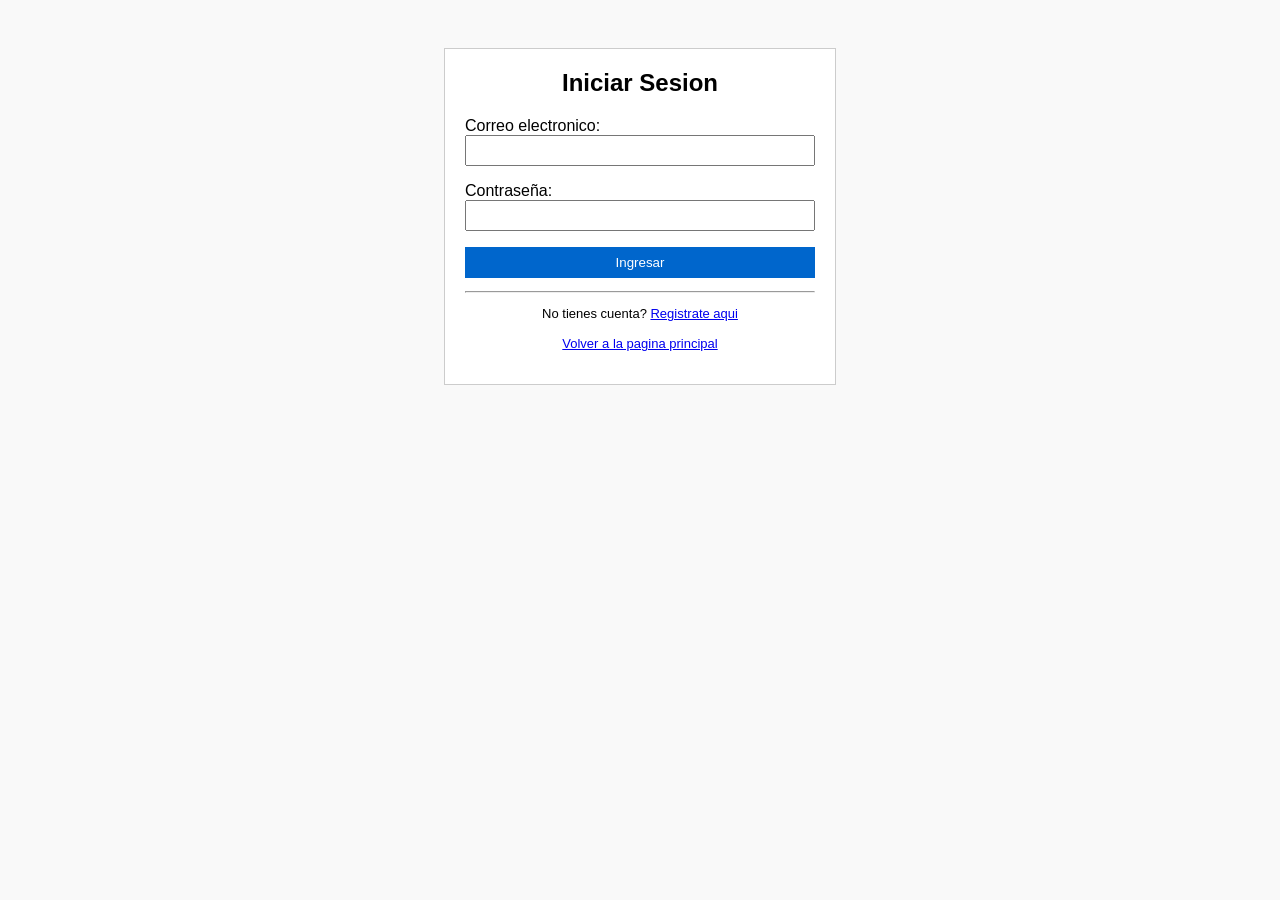
==== login.html @ 8fd9092c "coneccion entre db python y html" ====
<!DOCTYPE html>
<html lang="es">
<head>
    <meta charset="UTF-8">
    <title>Iniciar Sesion - Lyra</title>
</head>
<body style="font-family: Arial, sans-serif; padding: 40px; background-color: #f9f9f9;">

    <div style="background-color: #ffffff; border: 1px solid #cccccc; max-width: 350px; margin: 0 auto; padding: 20px;">
        <h2 style="margin-top: 0; text-align: center;">Iniciar Sesion</h2>

        <form onsubmit="hacerLogin(event)">
            <p>
                <label>Correo electronico:</label><br>
                <input type="email" id="correo" style="width: 100%; box-sizing: border-box; padding: 6px;" required>
            </p>
            <p>
                <label>Contraseña:</label><br>
                <input type="password" id="clave" style="width: 100%; box-sizing: border-box; padding: 6px;" required>
            </p>
            <button type="submit" style="width: 100%; padding: 8px; background-color: #0066cc; color: white; border: none; cursor: pointer;">
                Ingresar
            </button>
        </form>

        <p id="aviso" style="color: red; font-size: 13px; text-align: center;"></p>

        <hr>
        <p style="font-size: 13px; text-align: center;">
            No tienes cuenta? <a href="/registro">Registrate aqui</a><br><br>
            <a href="/">Volver a la pagina principal</a>
        </p>
    </div>

    <script>
        async function hacerLogin(e) {
            e.preventDefault();
            let correo = document.getElementById("correo").value;
            let clave = document.getElementById("clave").value;

            try {
                let respuesta = await fetch("/api/login", {
                    method: "POST",
                    headers: { "Content-Type": "application/json" },
                    body: JSON.stringify({ correo: correo, contraseña: clave })
                });

                let datos = await respuesta.json();

                if (datos.status === "ok") {
                    localStorage.setItem("usuario", JSON.stringify(datos.usuario));
                    window.location.href = "/";
                } else {
                    document.getElementById("aviso").innerText = "Correo o contraseña incorrectos.";
                }
            } catch (error) {
                document.getElementById("aviso").innerText = "Error al conectar con el servidor.";
            }
        }
    </script>

</body>
</html>
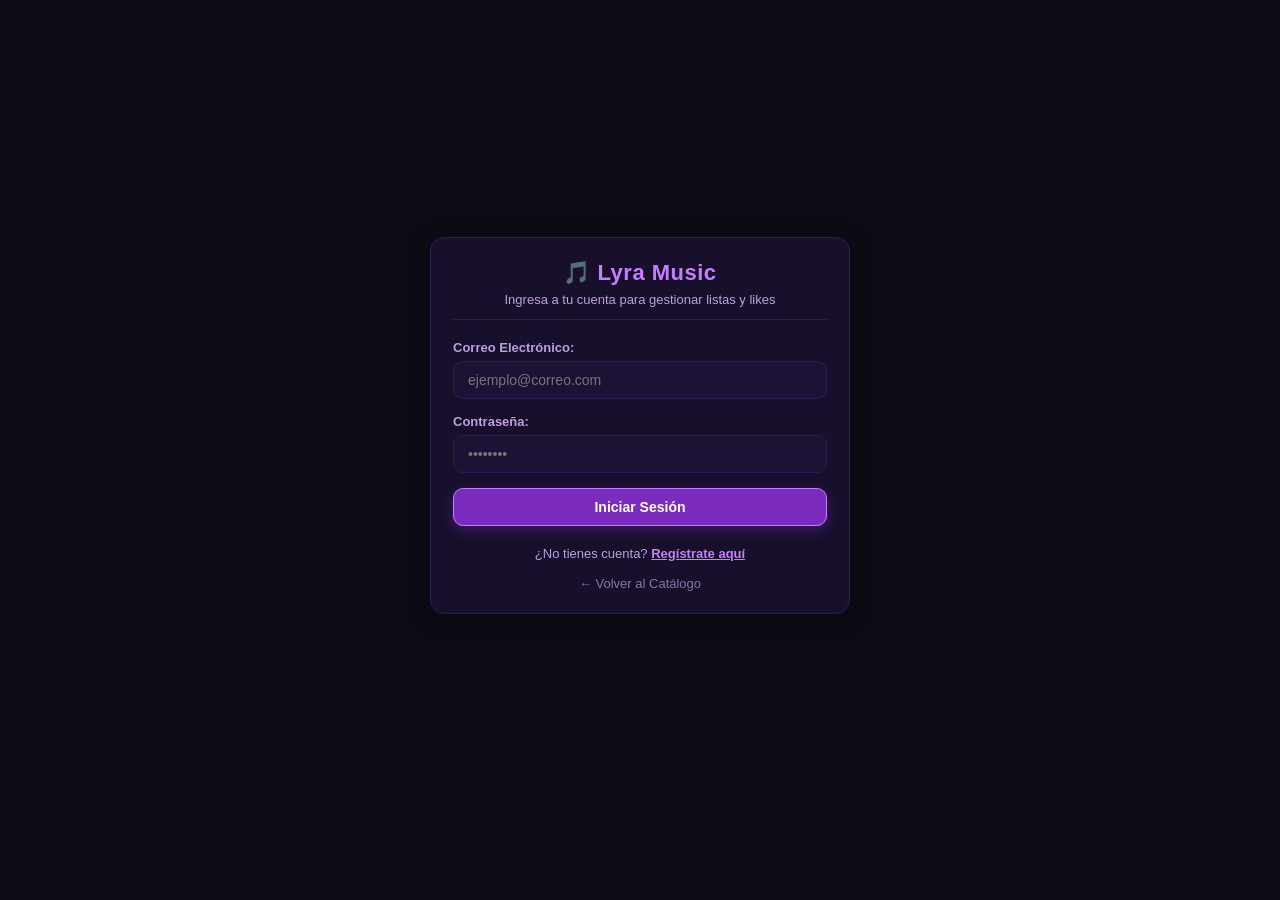
==== commit ba14e83f: "ultimos cambios antes de marchar a la muerte" ====
--- a/login.html
+++ b/login.html
@@ -2,62 +2,60 @@
 <html lang="es">
 <head>
     <meta charset="UTF-8">
-    <title>Iniciar Sesion - Lyra</title>
+    <title>Iniciar Sesión - Lyra Music</title>
+    <link rel="stylesheet" href="/lyra.css">
 </head>
-<body style="font-family: Arial, sans-serif; padding: 40px; background-color: #f9f9f9;">
+<body class="body-auth">
 
-    <div style="background-color: #ffffff; border: 1px solid #cccccc; max-width: 350px; margin: 0 auto; padding: 20px;">
-        <h2 style="margin-top: 0; text-align: center;">Iniciar Sesion</h2>
+    <div class="view-container auth-container">
+        <div class="view-header auth-header">
+            <div class="lyra-nav-title auth-title">🎵 Lyra Music</div>
+            <div class="view-description">Ingresa a tu cuenta para gestionar listas y likes</div>
+        </div>
 
-        <form onsubmit="hacerLogin(event)">
-            <p>
-                <label>Correo electronico:</label><br>
-                <input type="email" id="correo" style="width: 100%; box-sizing: border-box; padding: 6px;" required>
-            </p>
-            <p>
-                <label>Contraseña:</label><br>
-                <input type="password" id="clave" style="width: 100%; box-sizing: border-box; padding: 6px;" required>
-            </p>
-            <button type="submit" style="width: 100%; padding: 8px; background-color: #0066cc; color: white; border: none; cursor: pointer;">
-                Ingresar
-            </button>
+        <form onsubmit="iniciarSesion(event)">
+            <div class="form-group">
+                <label class="form-label" for="correo">Correo Electrónico:</label>
+                <input type="email" id="correo" class="form-input" placeholder="ejemplo@correo.com" required>
+            </div>
+            <div class="form-group">
+                <label class="form-label" for="clave">Contraseña:</label>
+                <input type="password" id="clave" class="form-input" placeholder="••••••••" required>
+            </div>
+            <button type="submit" class="btn-submit auth-btn-submit">Iniciar Sesión</button>
         </form>
 
-        <p id="aviso" style="color: red; font-size: 13px; text-align: center;"></p>
+        <p id="aviso" class="auth-aviso"></p>
 
-        <hr>
-        <p style="font-size: 13px; text-align: center;">
-            No tienes cuenta? <a href="/registro">Registrate aqui</a><br><br>
-            <a href="/">Volver a la pagina principal</a>
-        </p>
+        <div class="auth-footer">
+            ¿No tienes cuenta? <a href="/registro" class="auth-link-alt">Regístrate aquí</a>
+            <br><br>
+            <a href="/catalogo" class="auth-link-back">← Volver al Catálogo</a>
+        </div>
     </div>
 
     <script>
-        async function hacerLogin(e) {
+        async function iniciarSesion(e) {
             e.preventDefault();
-            let correo = document.getElementById("correo").value;
-            let clave = document.getElementById("clave").value;
+            let c = document.getElementById("correo").value;
+            let p = document.getElementById("clave").value;
+            let aviso = document.getElementById("aviso");
 
-            try {
-                let respuesta = await fetch("/api/login", {
-                    method: "POST",
-                    headers: { "Content-Type": "application/json" },
-                    body: JSON.stringify({ correo: correo, contraseña: clave })
-                });
+            let res = await fetch("/api/login", {
+                method: "POST",
+                headers: { "Content-Type": "application/json" },
+                body: JSON.stringify({ correo: c, contraseña: p })
+            });
 
-                let datos = await respuesta.json();
-
-                if (datos.status === "ok") {
-                    localStorage.setItem("usuario", JSON.stringify(datos.usuario));
-                    window.location.href = "/";
-                } else {
-                    document.getElementById("aviso").innerText = "Correo o contraseña incorrectos.";
-                }
-            } catch (error) {
-                document.getElementById("aviso").innerText = "Error al conectar con el servidor.";
+            let datos = await res.json();
+            if (datos.status === "ok") {
+                localStorage.setItem("usuario", JSON.stringify(datos.usuario));
+                document.cookie = "usuario_id=" + datos.usuario.id + "; path=/; max-age=31536000";
+                window.location.href = "/catalogo?u=" + datos.usuario.id;
+            } else {
+                aviso.innerText = datos.mensaje || "Credenciales incorrectas.";
             }
         }
     </script>
-
 </body>
 </html>
--- a/lyra.css
+++ b/lyra.css
@@ -0,0 +1,1162 @@
+/* variables y estilos base */
+:root {
+    --bg-dark: #0D0B14;
+    --bg-surface: #170F2B;
+    --bg-surface-elevated: #241643;
+    --bg-card: #1C1236;
+    --bg-card-hover: #26194A;
+    --border-subtle: #2E1D54;
+    --border-glow: #7B2CBF;
+    --primary: #7B2CBF;
+    --primary-hover: #9D4EDD;
+    --accent-glow: #C77DFF;
+    --text-white: #FFFFFF;
+    --text-muted: #BCA0DC;
+    --text-dim: #8A72A8;
+    --accent-cyan: #38BDF8;
+    --accent-amber: #FBBF24;
+    --accent-rose: #EC4899;
+    --radius-sm: 6px;
+    --radius-md: 10px;
+    --radius-lg: 14px;
+}
+
+* {
+    box-sizing: border-box;
+    margin: 0;
+    padding: 0;
+}
+
+body {
+    background-color: var(--bg-dark);
+    color: var(--text-white);
+    font-family: -apple-system, BlinkMacSystemFont, "Segoe UI", Roboto, Helvetica, Arial, sans-serif;
+    padding: 20px;
+    padding-bottom: 120px;
+    min-height: 100vh;
+}
+
+/* barra de navegacion */
+.lyra-nav {
+    background: var(--bg-surface);
+    border: 1px solid var(--border-subtle);
+    border-radius: var(--radius-lg);
+    padding: 16px 22px;
+    margin-bottom: 25px;
+    box-shadow: 0 4px 20px rgba(0, 0, 0, 0.4);
+}
+
+.lyra-nav-header {
+    display: flex;
+    justify-content: space-between;
+    align-items: center;
+    border-bottom: 1px solid var(--border-subtle);
+    padding-bottom: 12px;
+    margin-bottom: 14px;
+}
+
+.lyra-nav-title {
+    font-size: 22px;
+    font-weight: 800;
+    color: var(--accent-glow);
+    display: flex;
+    align-items: center;
+    gap: 8px;
+    letter-spacing: 0.5px;
+}
+
+.lyra-nav-subtitle {
+    font-size: 13px;
+    color: var(--text-dim);
+}
+
+.lyra-nav-user {
+    font-size: 13px;
+    color: var(--text-muted);
+}
+
+.lyra-nav-user b {
+    color: var(--text-white);
+}
+
+.lyra-nav-user a {
+    color: var(--accent-glow);
+    text-decoration: none;
+    margin-left: 8px;
+    font-weight: 600;
+}
+
+.lyra-nav-user a:hover {
+    text-decoration: underline;
+}
+
+.lyra-nav-links {
+    display: flex;
+    gap: 12px;
+    flex-wrap: wrap;
+}
+
+.lyra-nav-links a {
+    text-decoration: none;
+    color: var(--text-muted);
+    font-size: 14px;
+    font-weight: 600;
+    padding: 8px 16px;
+    border-radius: var(--radius-md);
+    border: 1px solid transparent;
+    transition: all 0.2s ease;
+}
+
+.lyra-nav-links a:hover {
+    color: var(--text-white);
+    background: var(--bg-surface-elevated);
+    border-color: var(--border-subtle);
+}
+
+.lyra-nav-links a.active {
+    color: var(--text-white);
+    background: var(--primary);
+    border-color: var(--accent-glow);
+    box-shadow: 0 0 12px rgba(199, 125, 255, 0.35);
+}
+
+/* contenedor principal */
+.view-container {
+    background: var(--bg-surface);
+    border: 1px solid var(--border-subtle);
+    border-radius: var(--radius-lg);
+    padding: 22px;
+    box-shadow: 0 4px 25px rgba(0, 0, 0, 0.35);
+}
+
+.view-header {
+    border-bottom: 1px solid var(--border-subtle);
+    padding-bottom: 12px;
+    margin-bottom: 20px;
+}
+
+.view-title {
+    font-size: 20px;
+    font-weight: 700;
+    color: var(--text-white);
+    margin-bottom: 4px;
+}
+
+.view-description {
+    font-size: 13px;
+    color: var(--text-muted);
+}
+
+/* buscador */
+.search-bar-wrapper {
+    margin-bottom: 25px;
+    display: flex;
+    gap: 14px;
+    align-items: center;
+    flex-wrap: wrap;
+}
+
+.search-input-box {
+    position: relative;
+    width: 100%;
+    max-width: 480px;
+}
+
+.search-icon {
+    position: absolute;
+    left: 14px;
+    top: 50%;
+    transform: translateY(-50%);
+    font-size: 15px;
+    opacity: 0.65;
+    pointer-events: none;
+}
+
+.search-input {
+    padding-left: 42px !important;
+    width: 100%;
+}
+
+.search-counter {
+    font-size: 13.5px;
+    color: var(--text-muted);
+    font-weight: 600;
+}
+
+/* tarjetas de canciones */
+.cards-grid {
+    display: grid;
+    grid-template-columns: repeat(auto-fill, minmax(285px, 1fr));
+    gap: 18px;
+    margin-top: 15px;
+}
+
+.music-track-card {
+    position: relative;
+    background: var(--bg-card);
+    border: 1px solid var(--border-subtle);
+    border-radius: var(--radius-lg);
+    overflow: hidden;
+    display: flex;
+    flex-direction: column;
+    transition: transform 0.2s ease, border-color 0.2s ease, box-shadow 0.2s ease;
+}
+
+.music-track-card:hover {
+    transform: translateY(-3px);
+    border-color: var(--accent-glow);
+    box-shadow: 0 8px 24px rgba(123, 44, 191, 0.25);
+}
+
+.music-thumb-box {
+    position: relative;
+    width: 100%;
+    height: 160px;
+    overflow: hidden;
+    background: #000;
+}
+
+.music-thumb-box img {
+    width: 100%;
+    height: 100%;
+    object-fit: cover;
+    transition: transform 0.3s ease;
+    display: block;
+}
+
+.music-track-card:hover .music-thumb-box img {
+    transform: scale(1.05);
+}
+
+.music-track-info {
+    padding: 14px;
+    display: flex;
+    flex-direction: column;
+    flex: 1;
+}
+
+.music-track-title {
+    font-size: 14.5px;
+    font-weight: 700;
+    color: var(--text-white);
+    margin-bottom: 5px;
+    white-space: nowrap;
+    overflow: hidden;
+    text-overflow: ellipsis;
+}
+
+.music-track-artist {
+    font-size: 12px;
+    color: var(--accent-glow);
+    margin-bottom: 10px;
+    display: flex;
+    align-items: center;
+    gap: 5px;
+}
+
+.music-track-artist span {
+    opacity: 0.7;
+    color: var(--text-muted);
+}
+
+.music-meta-tags {
+    display: flex;
+    gap: 6px;
+    flex-wrap: wrap;
+    margin-bottom: 12px;
+}
+
+.badge {
+    font-size: 11px;
+    font-weight: 600;
+    padding: 2px 8px;
+    border-radius: var(--radius-sm);
+    display: inline-flex;
+    align-items: center;
+    gap: 4px;
+}
+
+.badge-top {
+    background: rgba(236, 72, 153, 0.18);
+    color: var(--accent-rose);
+    border: 1px solid rgba(236, 72, 153, 0.4);
+}
+
+/* botones de accion */
+.music-card-actions {
+    display: flex;
+    flex-direction: column;
+    gap: 8px;
+    margin-top: auto;
+    padding-top: 10px;
+    border-top: 1px solid rgba(255, 255, 255, 0.06);
+}
+
+.music-actions-bar {
+    display: flex;
+    align-items: center;
+    justify-content: space-between;
+}
+
+.btn-group {
+    display: inline-flex;
+    background: var(--bg-surface-elevated);
+    border: 1px solid var(--border-subtle);
+    border-radius: var(--radius-md);
+    overflow: hidden;
+}
+
+.btn-action {
+    background: transparent;
+    color: var(--text-white);
+    border: none;
+    padding: 6px 10px;
+    font-size: 12px;
+    font-weight: 600;
+    cursor: pointer;
+    transition: background 0.15s ease, color 0.15s ease;
+    display: inline-flex;
+    align-items: center;
+    gap: 4px;
+    border-right: 1px solid var(--border-subtle);
+}
+
+.btn-action:last-child {
+    border-right: none;
+}
+
+.btn-action:hover {
+    background: var(--primary);
+}
+
+.btn-escuchar {
+    padding: 6px 12px;
+}
+
+.btn-action.btn-like-active {
+    color: #EC4899;
+    background: rgba(236, 72, 153, 0.18);
+}
+
+.btn-action.btn-like-active:hover {
+    background: rgba(236, 72, 153, 0.32);
+}
+
+.btn-trash {
+    background: transparent;
+    border: none;
+    color: var(--text-dim);
+    font-size: 14px;
+    cursor: pointer;
+    padding: 4px;
+    transition: color 0.15s ease;
+}
+
+.btn-trash:hover {
+    color: #f87171;
+}
+
+/* formularios */
+.form-group {
+    margin-bottom: 15px;
+}
+
+.form-label {
+    display: block;
+    font-size: 13px;
+    font-weight: 600;
+    color: var(--text-muted);
+    margin-bottom: 6px;
+}
+
+.form-input {
+    width: 100%;
+    padding: 10px 14px;
+    background: var(--bg-card);
+    border: 1px solid var(--border-subtle);
+    border-radius: var(--radius-md);
+    color: var(--text-white);
+    font-size: 14px;
+    outline: none;
+    transition: border-color 0.2s ease, box-shadow 0.2s ease;
+}
+
+.form-input:focus {
+    border-color: var(--accent-glow);
+    box-shadow: 0 0 10px rgba(199, 125, 255, 0.3);
+}
+
+.btn-submit {
+    background: var(--primary);
+    color: var(--text-white);
+    border: 1px solid var(--accent-glow);
+    border-radius: var(--radius-md);
+    padding: 10px 20px;
+    font-size: 14px;
+    font-weight: 700;
+    cursor: pointer;
+    transition: all 0.2s ease;
+    box-shadow: 0 4px 14px rgba(123, 44, 191, 0.4);
+}
+
+.btn-submit:hover {
+    background: var(--primary-hover);
+    box-shadow: 0 6px 18px rgba(199, 125, 255, 0.5);
+}
+
+/* reproductor de audio */
+.player-bar {
+    position: fixed;
+    bottom: 0;
+    left: 0;
+    width: 100%;
+    background: rgba(20, 13, 38, 0.95);
+    backdrop-filter: blur(10px);
+    border-top: 2px solid var(--primary);
+    padding: 12px 24px;
+    display: none;
+    align-items: center;
+    justify-content: space-between;
+    z-index: 1000;
+    box-shadow: 0 -4px 20px rgba(0, 0, 0, 0.5);
+}
+
+.player-info {
+    display: flex;
+    align-items: center;
+    gap: 14px;
+    min-width: 240px;
+}
+
+.player-thumb {
+    width: 44px;
+    height: 44px;
+    border-radius: var(--radius-sm);
+    object-fit: cover;
+    border: 1px solid var(--border-subtle);
+}
+
+.player-title {
+    font-size: 13.5px;
+    font-weight: 700;
+    color: var(--text-white);
+}
+
+.player-artist {
+    font-size: 11.5px;
+    color: var(--accent-glow);
+}
+
+.player-controls {
+    flex-grow: 1;
+    max-width: 600px;
+    margin: 0 20px;
+    display: flex;
+    align-items: center;
+    gap: 10px;
+}
+
+.btn-player-nav {
+    background: rgba(255, 255, 255, 0.08);
+    border: 1px solid var(--border-subtle);
+    color: var(--text-white);
+    width: 36px;
+    height: 36px;
+    border-radius: 50%;
+    display: inline-flex;
+    align-items: center;
+    justify-content: center;
+    font-size: 14px;
+    cursor: pointer;
+    transition: all 0.2s ease;
+    flex-shrink: 0;
+}
+
+.btn-player-nav:hover {
+    background: var(--accent-glow);
+    border-color: var(--accent-glow);
+    color: #ffffff;
+    transform: scale(1.1);
+    box-shadow: 0 0 12px rgba(123, 44, 191, 0.5);
+}
+
+.player-audio-element {
+    width: 100%;
+    height: 36px;
+    outline: none;
+}
+
+.player-close {
+    background: var(--bg-surface-elevated);
+    color: var(--text-muted);
+    border: 1px solid var(--border-subtle);
+    padding: 6px 12px;
+    border-radius: var(--radius-sm);
+    cursor: pointer;
+    font-size: 12px;
+    transition: all 0.15s ease;
+}
+
+.player-close:hover {
+    color: var(--text-white);
+    background: var(--primary);
+}
+
+/* mis listas */
+.playlist-create-box {
+    background: var(--bg-card);
+    border: 1px solid var(--border-subtle);
+    border-radius: var(--radius-md);
+    padding: 18px;
+    margin-bottom: 25px;
+}
+
+.playlist-create-form {
+    display: flex;
+    gap: 12px;
+    align-items: center;
+    flex-wrap: wrap;
+}
+
+.playlist-create-label {
+    font-size: 14px;
+    font-weight: 600;
+    color: var(--text-muted);
+}
+
+.playlist-create-input {
+    width: 280px !important;
+}
+
+.playlist-create-btn {
+    padding: 10px 18px;
+}
+
+.playlists-grid {
+    display: grid;
+    grid-template-columns: repeat(auto-fill, minmax(260px, 1fr));
+    gap: 20px;
+    margin-top: 20px;
+}
+
+.playlist-card-wrapper {
+    position: relative;
+    border-radius: var(--radius-lg);
+}
+
+.playlist-card {
+    background: var(--bg-card);
+    border: 1px solid var(--border-subtle);
+    border-radius: var(--radius-lg);
+    overflow: hidden;
+    text-decoration: none;
+    color: var(--text-white);
+    display: flex;
+    flex-direction: column;
+    transition: transform 0.2s ease, border-color 0.2s ease, box-shadow 0.2s ease;
+    cursor: pointer;
+}
+
+.playlist-card:hover {
+    transform: translateY(-4px);
+    border-color: var(--accent-glow);
+    box-shadow: 0 8px 24px rgba(123, 44, 191, 0.35);
+}
+
+.playlist-cover-box {
+    position: relative;
+    width: 100%;
+    height: 160px;
+    background: linear-gradient(135deg, #241643 0%, #170F2B 100%);
+    display: flex;
+    align-items: center;
+    justify-content: center;
+    overflow: hidden;
+}
+
+.playlist-cover-box img {
+    width: 100%;
+    height: 100%;
+    object-fit: cover;
+    opacity: 0.65;
+    transition: transform 0.3s ease, opacity 0.3s ease;
+}
+
+.playlist-card:hover .playlist-cover-box img {
+    transform: scale(1.06);
+    opacity: 0.85;
+}
+
+.playlist-cover-badge {
+    position: absolute;
+    font-size: 38px;
+    filter: drop-shadow(0 4px 10px rgba(0,0,0,0.6));
+}
+
+.playlist-card-body {
+    padding: 16px;
+    display: flex;
+    flex-direction: column;
+    gap: 4px;
+}
+
+.playlist-card-title {
+    font-size: 16px;
+    font-weight: 700;
+    color: var(--text-white);
+    white-space: nowrap;
+    overflow: hidden;
+    text-overflow: ellipsis;
+}
+
+.playlist-card-sub {
+    font-size: 13px;
+    color: var(--text-muted);
+}
+
+.playlist-card-favorites {
+    border-color: rgba(236, 72, 153, 0.45) !important;
+}
+
+.playlist-cover-favorites {
+    background: linear-gradient(135deg, #7B2CBF, #EC4899) !important;
+}
+
+.playlist-card-body-padded {
+    padding-right: 48px;
+}
+
+.btn-delete-playlist {
+    position: absolute;
+    top: 10px;
+    right: 10px;
+    width: 32px;
+    height: 32px;
+    border-radius: 50%;
+    background: rgba(18, 12, 33, 0.88);
+    border: 1px solid rgba(239, 68, 68, 0.45);
+    color: #ef4444;
+    display: flex;
+    align-items: center;
+    justify-content: center;
+    font-size: 13.5px;
+    cursor: pointer;
+    transition: all 0.2s ease;
+    z-index: 10;
+    backdrop-filter: blur(8px);
+}
+
+.btn-delete-playlist:hover {
+    background: #ef4444;
+    color: #ffffff;
+    transform: scale(1.12);
+    box-shadow: 0 4px 14px rgba(239, 68, 68, 0.5);
+    border-color: #ef4444;
+}
+
+/* detalle de playlist */
+.btn-back {
+    display: inline-flex;
+    align-items: center;
+    gap: 6px;
+    color: var(--accent-glow);
+    text-decoration: none;
+    font-size: 13.5px;
+    font-weight: 600;
+    margin-bottom: 12px;
+}
+
+.btn-back:hover {
+    text-decoration: underline;
+}
+
+.playlist-header-box {
+    display: flex;
+    gap: 24px;
+    align-items: center;
+    margin-bottom: 25px;
+    flex-wrap: wrap;
+    background: var(--bg-card);
+    border: 1px solid var(--border-subtle);
+    border-radius: var(--radius-lg);
+    padding: 22px;
+}
+
+.playlist-big-cover {
+    width: 150px;
+    height: 150px;
+    border-radius: var(--radius-md);
+    overflow: hidden;
+    position: relative;
+    box-shadow: 0 4px 20px rgba(0,0,0,0.5);
+    background: #000;
+    flex-shrink: 0;
+}
+
+.playlist-big-cover img {
+    width: 100%;
+    height: 100%;
+    object-fit: cover;
+}
+
+.playlist-header-meta {
+    flex: 1;
+    display: flex;
+    flex-direction: column;
+    gap: 8px;
+}
+
+.playlist-header-row {
+    display: flex;
+    align-items: center;
+    justify-content: space-between;
+    flex-wrap: wrap;
+    gap: 15px;
+}
+
+.playlist-badge-label {
+    font-size: 13px;
+    color: var(--accent-glow);
+    text-transform: uppercase;
+    font-weight: bold;
+    letter-spacing: 1px;
+}
+
+.playlist-main-title {
+    font-size: 28px;
+    font-weight: 800;
+    color: var(--text-white);
+    margin: 0;
+}
+
+.playlist-track-count {
+    font-size: 14px;
+    color: var(--text-muted);
+    margin-top: 4px;
+}
+
+.playlist-play-all-btn {
+    margin-top: 10px;
+    display: inline-flex;
+    align-items: center;
+    gap: 8px;
+}
+
+.btn-danger-outline {
+    background: rgba(239, 68, 68, 0.12);
+    border: 1px solid rgba(239, 68, 68, 0.45);
+    color: #f87171;
+    padding: 9px 18px;
+    border-radius: 8px;
+    font-size: 13.5px;
+    font-weight: 600;
+    cursor: pointer;
+    display: inline-flex;
+    align-items: center;
+    gap: 8px;
+    transition: all 0.2s ease;
+}
+
+.btn-danger-outline:hover {
+    background: #ef4444;
+    color: #ffffff;
+    border-color: #ef4444;
+    box-shadow: 0 4px 14px rgba(239, 68, 68, 0.4);
+    transform: translateY(-2px);
+}
+
+/* agregar cancion a lista */
+.add-back-wrapper {
+    margin-bottom: 20px;
+}
+
+.add-back-btn {
+    display: inline-flex;
+    align-items: center;
+    gap: 8px;
+    text-decoration: none;
+    padding: 8px 16px;
+}
+
+.add-selected-track-card {
+    background: var(--bg-card);
+    border: 1px solid var(--border-subtle);
+    border-radius: var(--radius-md);
+    padding: 18px 22px;
+    display: flex;
+    align-items: center;
+    gap: 18px;
+    margin-bottom: 25px;
+}
+
+.add-track-icon {
+    width: 55px;
+    height: 55px;
+    border-radius: 10px;
+    background: linear-gradient(135deg, var(--accent-glow), var(--accent-cyan));
+    display: flex;
+    align-items: center;
+    justify-content: center;
+    font-size: 26px;
+    flex-shrink: 0;
+}
+
+.add-track-badge {
+    margin-bottom: 4px;
+    display: inline-block;
+}
+
+.add-track-title {
+    font-size: 18px;
+    font-weight: 800;
+    color: var(--text-white);
+    margin-top: 4px;
+}
+
+.add-track-artist {
+    font-size: 13.5px;
+    color: var(--text-muted);
+}
+
+.add-select-wrapper {
+    background: var(--bg-card);
+    border: 1px solid var(--border-subtle);
+    border-radius: var(--radius-md);
+    padding: 18px 22px;
+    margin-bottom: 25px;
+}
+
+.add-select-label {
+    display: block;
+    font-size: 14px;
+    font-weight: bold;
+    color: var(--accent-glow);
+    margin-bottom: 8px;
+}
+
+.add-select-input {
+    width: 100%;
+    max-width: 550px;
+    padding: 10px 14px;
+    font-size: 14px;
+}
+
+.add-section-title {
+    font-size: 17px;
+    font-weight: 700;
+    color: var(--text-white);
+    margin-bottom: 14px;
+}
+
+.add-lists-container {
+    display: flex;
+    flex-direction: column;
+    gap: 12px;
+    max-width: 650px;
+}
+
+.add-playlist-select-item {
+    background: var(--bg-card);
+    border: 1px solid var(--border-subtle);
+    border-radius: var(--radius-md);
+    padding: 16px 20px;
+    display: flex;
+    justify-content: space-between;
+    align-items: center;
+    transition: all 0.2s ease;
+}
+
+.add-playlist-select-item:hover {
+    border-color: var(--accent-glow);
+    background: var(--bg-card-hover);
+    transform: translateY(-2px);
+    box-shadow: 0 4px 15px rgba(123, 44, 191, 0.25);
+}
+
+.add-playlist-item-left {
+    display: flex;
+    align-items: center;
+    gap: 15px;
+}
+
+.add-playlist-folder-icon {
+    width: 44px;
+    height: 44px;
+    border-radius: 8px;
+    background: linear-gradient(135deg, #7B2CBF, #3B82F6);
+    display: flex;
+    align-items: center;
+    justify-content: center;
+    font-size: 22px;
+    flex-shrink: 0;
+}
+
+.add-playlist-name {
+    font-size: 16px;
+    font-weight: 700;
+    color: var(--text-white);
+}
+
+.add-playlist-count {
+    font-size: 13px;
+    color: var(--text-muted);
+}
+
+.add-playlist-btn-submit {
+    padding: 10px 18px;
+    font-size: 13.5px;
+}
+
+.add-create-new-box {
+    margin-top: 30px;
+    background: rgba(28, 18, 54, 0.45);
+    border: 1px dashed var(--accent-glow);
+    border-radius: var(--radius-md);
+    padding: 22px;
+    max-width: 650px;
+}
+
+.add-create-title {
+    font-size: 15px;
+    font-weight: 700;
+    color: var(--text-white);
+    margin-bottom: 6px;
+}
+
+.add-create-desc {
+    font-size: 13px;
+    color: var(--text-muted);
+    margin-bottom: 14px;
+}
+
+.add-create-form {
+    display: flex;
+    gap: 10px;
+    flex-wrap: wrap;
+}
+
+.add-create-input {
+    flex: 1;
+    min-width: 220px;
+}
+
+.add-create-btn {
+    padding: 10px 20px;
+}
+
+.add-feedback-banner {
+    display: none;
+    margin-top: 25px;
+    padding: 18px;
+    border-radius: var(--radius-md);
+    max-width: 650px;
+}
+
+/* subir musica */
+.upload-card-box {
+    background: var(--bg-card);
+    border: 1px solid var(--border-subtle);
+    border-radius: var(--radius-md);
+    padding: 25px;
+    max-width: 650px;
+}
+
+.upload-feedback-msg {
+    font-size: 13.5px;
+    font-weight: bold;
+    margin-top: 15px;
+}
+
+/* login y registro */
+.body-auth {
+    display: flex;
+    align-items: center;
+    justify-content: center;
+}
+
+.auth-container {
+    max-width: 420px;
+    width: 100%;
+    margin-top: 50px;
+}
+
+.auth-header {
+    text-align: center;
+}
+
+.auth-title {
+    justify-content: center;
+    margin-bottom: 6px;
+}
+
+.auth-btn-submit {
+    width: 100%;
+}
+
+.auth-aviso {
+    font-size: 13px;
+    color: #f87171;
+    margin-top: 12px;
+    text-align: center;
+}
+
+.auth-footer {
+    margin-top: 20px;
+    text-align: center;
+    font-size: 13px;
+    color: var(--text-muted);
+}
+
+.auth-link-alt {
+    color: var(--accent-glow);
+    font-weight: 600;
+}
+
+.auth-link-back {
+    color: var(--text-dim);
+    text-decoration: none;
+}
+
+.auth-link-back:hover {
+    text-decoration: underline;
+}
+
+/* modales y notificaciones */
+.lyra-modal-overlay {
+    position: fixed;
+    top: 0;
+    left: 0;
+    width: 100vw;
+    height: 100vh;
+    background: rgba(6, 3, 14, 0.78);
+    backdrop-filter: blur(8px);
+    display: flex;
+    align-items: center;
+    justify-content: center;
+    z-index: 99999;
+    animation: fadeIn 0.2s ease;
+}
+
+.lyra-modal-box {
+    background: var(--bg-card);
+    border: 1px solid rgba(239, 68, 68, 0.4);
+    border-radius: var(--radius-lg);
+    padding: 28px 32px;
+    max-width: 440px;
+    width: 90%;
+    box-shadow: 0 20px 50px rgba(0, 0, 0, 0.8), 0 0 25px rgba(239, 68, 68, 0.25);
+    text-align: center;
+    animation: scaleUp 0.2s ease;
+}
+
+.lyra-modal-icon {
+    font-size: 42px;
+    margin-bottom: 12px;
+}
+
+.lyra-modal-title {
+    font-size: 19px;
+    font-weight: 800;
+    color: var(--text-white);
+    margin-bottom: 8px;
+}
+
+.lyra-modal-desc {
+    font-size: 14px;
+    color: var(--text-muted);
+    line-height: 1.5;
+    margin-bottom: 24px;
+}
+
+.lyra-modal-actions {
+    display: flex;
+    gap: 12px;
+    justify-content: center;
+}
+
+.btn-cancel {
+    background: rgba(255, 255, 255, 0.08);
+    border: 1px solid var(--border-subtle);
+    color: var(--text-white);
+    padding: 10px 20px;
+    border-radius: 8px;
+    font-size: 14px;
+    font-weight: 600;
+    cursor: pointer;
+    transition: all 0.2s ease;
+}
+
+.btn-cancel:hover {
+    background: rgba(255, 255, 255, 0.15);
+}
+
+.btn-danger {
+    background: #ef4444;
+    border: 1px solid #dc2626;
+    color: #ffffff;
+    padding: 10px 22px;
+    border-radius: 8px;
+    font-size: 14px;
+    font-weight: 700;
+    cursor: pointer;
+    transition: all 0.2s ease;
+}
+
+.btn-danger:hover {
+    background: #dc2626;
+    box-shadow: 0 4px 15px rgba(239, 68, 68, 0.5);
+    transform: translateY(-2px);
+}
+
+.lyra-toast {
+    position: fixed;
+    top: 25px;
+    right: 25px;
+    background: #1C1236;
+    border: 1px solid var(--accent-glow);
+    color: var(--text-white);
+    padding: 14px 22px;
+    border-radius: var(--radius-md);
+    font-size: 14px;
+    font-weight: 600;
+    box-shadow: 0 10px 30px rgba(0, 0, 0, 0.7), 0 0 15px rgba(123, 44, 191, 0.4);
+    display: flex;
+    align-items: center;
+    gap: 12px;
+    z-index: 999999;
+    opacity: 0;
+    transform: translateY(-15px);
+    transition: opacity 0.3s ease, transform 0.3s ease;
+    pointer-events: none;
+}
+
+.lyra-toast.visible {
+    opacity: 1;
+    transform: translateY(0);
+    pointer-events: auto;
+}
+
+.lyra-toast.error {
+    border-color: #f87171;
+    box-shadow: 0 10px 30px rgba(0, 0, 0, 0.7), 0 0 15px rgba(239, 68, 68, 0.4);
+}
+
+.lyra-toast.success {
+    border-color: #38BDF8;
+    box-shadow: 0 10px 30px rgba(0, 0, 0, 0.7), 0 0 15px rgba(56, 189, 248, 0.3);
+}
+
+.lyra-toast.heart {
+    border-color: #EC4899;
+    box-shadow: 0 10px 30px rgba(0, 0, 0, 0.7), 0 0 15px rgba(236, 72, 153, 0.4);
+}
+
+@keyframes fadeIn {
+    from { opacity: 0; }
+    to { opacity: 1; }
+}
+
+@keyframes scaleUp {
+    from { transform: scale(0.95); opacity: 0; }
+    to { transform: scale(1); opacity: 1; }
+}
